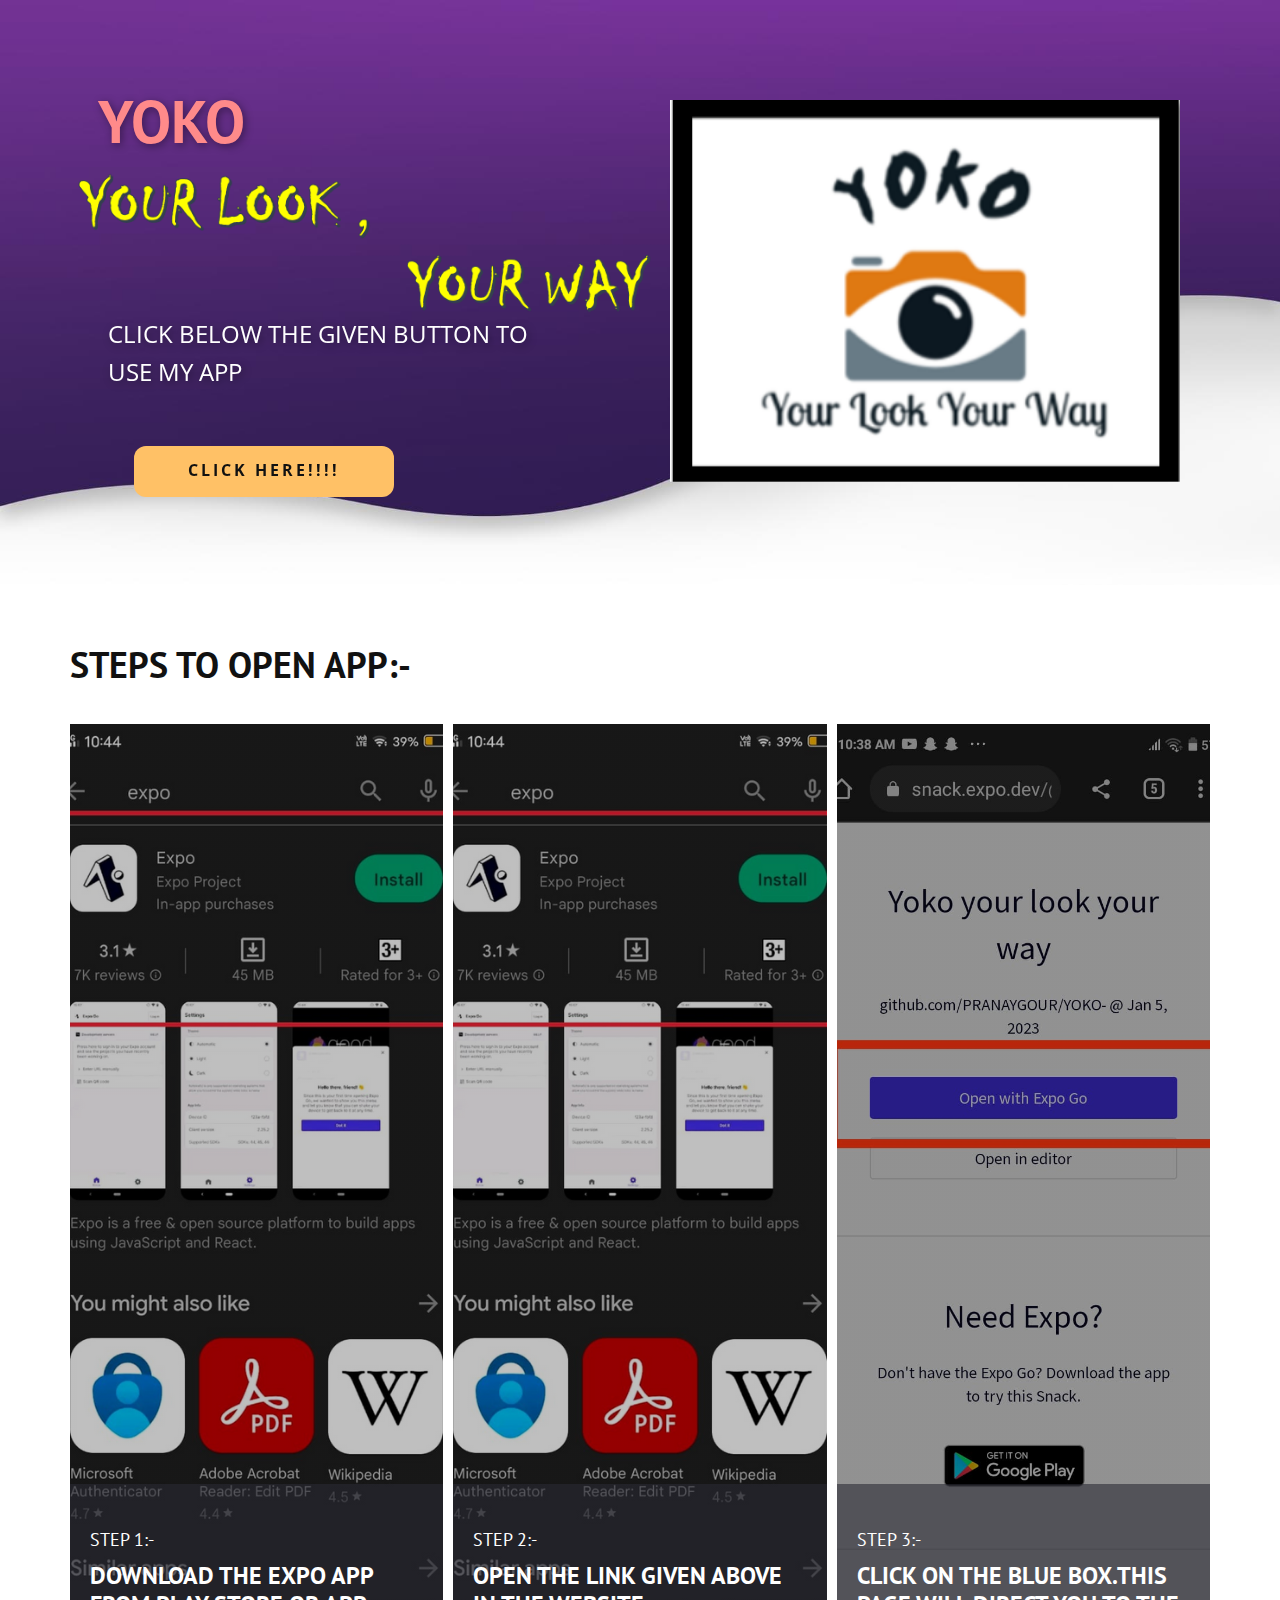
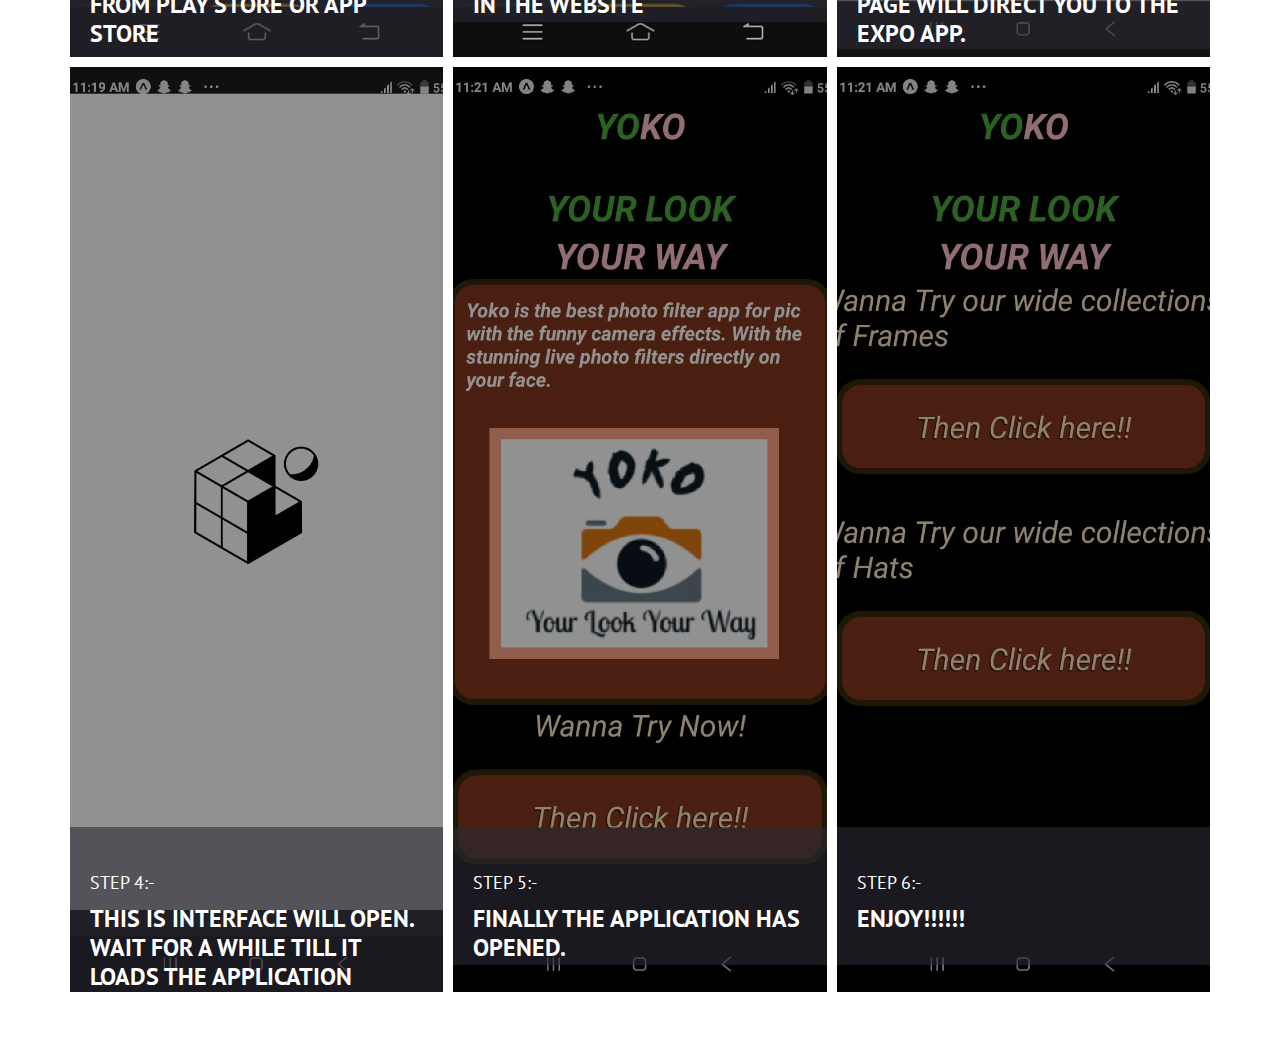
==== Page-3.html @ 058f5dcb "Add files via upload" ====
<!DOCTYPE html>
<html style="font-size: 16px;" lang="en"><head>
    <meta name="viewport" content="width=device-width, initial-scale=1.0">
    <meta charset="utf-8">
    <meta name="keywords" content="​My Works">
    <meta name="description" content="">
    <title>Page 3</title>
    <link rel="stylesheet" href="nicepage.css" media="screen">
<link rel="stylesheet" href="Page-3.css" media="screen">
    <script class="u-script" type="text/javascript" src="jquery.js" defer=""></script>
    <script class="u-script" type="text/javascript" src="nicepage.js" defer=""></script>
    <meta name="generator" content="Nicepage 5.2.4, nicepage.com">
    <meta property="og:title" content="YOKO">
    <meta property="og:description" content="YOUR LOOK YOUR WAY">
    <meta property="og:image" content="https://website3745525.nicepage.io/images/image.png">
    <meta property="og:url" content="https://website3745525.nicepage.io/?version=fc59ef0c-eb56-4a4a-ab87-d4430277e752&amp;uid=0a53eacb-4c13-490b-8528-49fe1c82d149">
    <link id="u-theme-google-font" rel="stylesheet" href="https://fonts.googleapis.com/css?family=PT+Sans:400,400i,700,700i|Open+Sans:300,300i,400,400i,500,500i,600,600i,700,700i,800,800i">
    
    
    
    <script type="application/ld+json">{
		"@context": "http://schema.org",
		"@type": "Organization",
		"name": "WebSite3745525"
}</script>
    <meta name="theme-color" content="#9693e6">
    <meta property="og:type" content="website">
  </head>
  <body class="u-body u-xl-mode" data-lang="en">
    <section class="u-clearfix u-image u-section-1" id="carousel_7ad6" data-image-width="1841" data-image-height="1080">
      <div class="u-clearfix u-sheet u-valign-middle u-sheet-1">
        <div class="u-clearfix u-layout-wrap u-layout-wrap-1">
          <div class="u-layout">
            <div class="u-layout-row">
              <div class="u-align-left u-container-style u-layout-cell u-right-cell u-shape-rectangle u-size-30 u-layout-cell-1" data-animation-name="customAnimationIn" data-animation-duration="1500">
                <div class="u-container-layout u-container-layout-1">
                  <h1 class="u-align-left u-text u-text-palette-2-base u-text-1">YOKO</h1>
                  <p class="u-align-left u-text u-text-body-alt-color u-text-2">CLICK BELOW THE GIVEN BUTTON TO USE MY APP</p>
                  <img class="u-image u-image-contain u-image-round u-radius-34 u-image-1" src="images/image-8.png" alt="" data-image-width="1916" data-image-height="378">
                  <a href="https://snack.expo.dev/@pranay3042007/yoko-your-look-your-way" class="u-active-palette-3-base u-align-left u-border-active-white u-border-hover-white u-border-none u-btn u-btn-round u-button-style u-hover-palette-3-base u-palette-3-base u-radius-12 u-text-active-palette-2-base u-text-hover-palette-2-base u-btn-1">CLICK HERE!!!!</a>
                </div>
              </div>
              <div class="u-container-style u-layout-cell u-left-cell u-size-30 u-layout-cell-2">
                <div class="u-container-layout u-valign-top-lg u-valign-top-md u-valign-top-sm u-valign-top-xl u-container-layout-2">
                  <img class="u-expanded-width u-image u-image-2" src="images/image.png?rand=9d15" data-image-width="369" data-image-height="279" data-animation-name="customAnimationIn" data-animation-duration="1250" data-animation-delay="500">
                </div>
              </div>
            </div>
          </div>
        </div>
      </div>
    </section>
    <section class="u-clearfix u-container-align-left u-section-2" id="sec-0a4c">
      <div class="u-clearfix u-sheet u-sheet-1">
        <h2 class="u-align-left u-text u-text-default u-text-1">STEPS TO OPEN APP:-</h2>
        <div class="u-expanded-width u-list u-list-1">
          <div class="u-repeater u-repeater-1">
            <div class="u-container-style u-image u-list-item u-repeater-item u-shading u-image-1" data-image-width="498" data-image-height="1080">
              <div class="u-container-layout u-similar-container u-container-layout-1">
                <div class="u-container-align-left u-container-style u-expanded-width u-group u-opacity u-opacity-60 u-palette-1-dark-3 u-group-1">
                  <div class="u-container-layout u-container-layout-2">
                    <h6 class="u-align-left u-text u-text-default u-text-2">STEP 1:-</h6>
                    <h3 class="u-align-left u-text u-text-default u-text-3">DOWNLOAD THE EXPO APP FROM PLAY STORE OR APP STORE</h3>
                  </div>
                </div>
              </div>
            </div>
            <div class="u-container-style u-image u-list-item u-repeater-item u-shading u-image-2" data-image-width="498" data-image-height="1080">
              <div class="u-container-layout u-similar-container u-container-layout-3">
                <div class="u-container-align-left u-container-style u-expanded-width u-group u-opacity u-opacity-60 u-palette-1-dark-3 u-group-2">
                  <div class="u-container-layout u-container-layout-4">
                    <h6 class="u-align-left u-text u-text-default u-text-4">STEP 2:-</h6>
                    <h3 class="u-align-left u-text u-text-default u-text-5">OPEN THE LINK GIVEN ABOVE IN THE WEBSITE</h3>
                  </div>
                </div>
              </div>
            </div>
            <div class="u-container-style u-image u-list-item u-repeater-item u-shading u-image-3" data-image-width="720" data-image-height="1600">
              <div class="u-container-layout u-similar-container u-container-layout-5">
                <div class="u-container-align-left u-container-style u-expanded-width u-group u-opacity u-opacity-60 u-palette-1-dark-3 u-group-3">
                  <div class="u-container-layout u-container-layout-6">
                    <h6 class="u-align-left u-text u-text-default u-text-6">STEP 3:-</h6>
                    <h3 class="u-align-left u-text u-text-default u-text-7">CLICK ON THE BLUE BOX.THIS PAGE WILL DIRECT YOU TO THE EXPO APP.</h3>
                  </div>
                </div>
              </div>
            </div>
            <div class="u-container-style u-image u-list-item u-repeater-item u-shading u-image-4" data-image-width="720" data-image-height="1600">
              <div class="u-container-layout u-similar-container u-container-layout-7">
                <div class="u-container-align-left u-container-style u-expanded-width u-group u-opacity u-opacity-60 u-palette-1-dark-3 u-group-4">
                  <div class="u-container-layout u-container-layout-8">
                    <h6 class="u-align-left u-text u-text-default u-text-8">STEP 4:-&nbsp;</h6>
                    <h3 class="u-align-left u-text u-text-default u-text-9">THIS IS INTERFACE WILL OPEN. WAIT FOR A WHILE TILL IT LOADS THE APPLICATION</h3>
                  </div>
                </div>
              </div>
            </div>
            <div class="u-container-style u-image u-list-item u-repeater-item u-shading u-image-5" data-image-width="720" data-image-height="1600">
              <div class="u-container-layout u-similar-container u-container-layout-9">
                <div class="u-container-align-left u-container-style u-expanded-width u-group u-opacity u-opacity-60 u-palette-1-dark-3 u-group-5">
                  <div class="u-container-layout u-container-layout-10">
                    <h6 class="u-align-left u-text u-text-default u-text-10">STEP 5:-</h6>
                    <h3 class="u-align-left u-text u-text-default u-text-11">FINALLY THE APPLICATION HAS OPENED.</h3>
                  </div>
                </div>
              </div>
            </div>
            <div class="u-container-style u-image u-list-item u-repeater-item u-shading u-image-6" data-image-width="720" data-image-height="1600">
              <div class="u-container-layout u-similar-container u-container-layout-11">
                <div class="u-container-align-left u-container-style u-expanded-width u-group u-opacity u-opacity-60 u-palette-1-dark-3 u-group-6">
                  <div class="u-container-layout u-container-layout-12">
                    <h6 class="u-align-left u-text u-text-default u-text-12">STEP 6:-</h6>
                    <h3 class="u-align-left u-text u-text-default u-text-13">ENJOY!!!!!!</h3>
                  </div>
                </div>
              </div>
            </div>
          </div>
        </div>
      </div>
    </section>
    
    
    
   
  
</body></html>
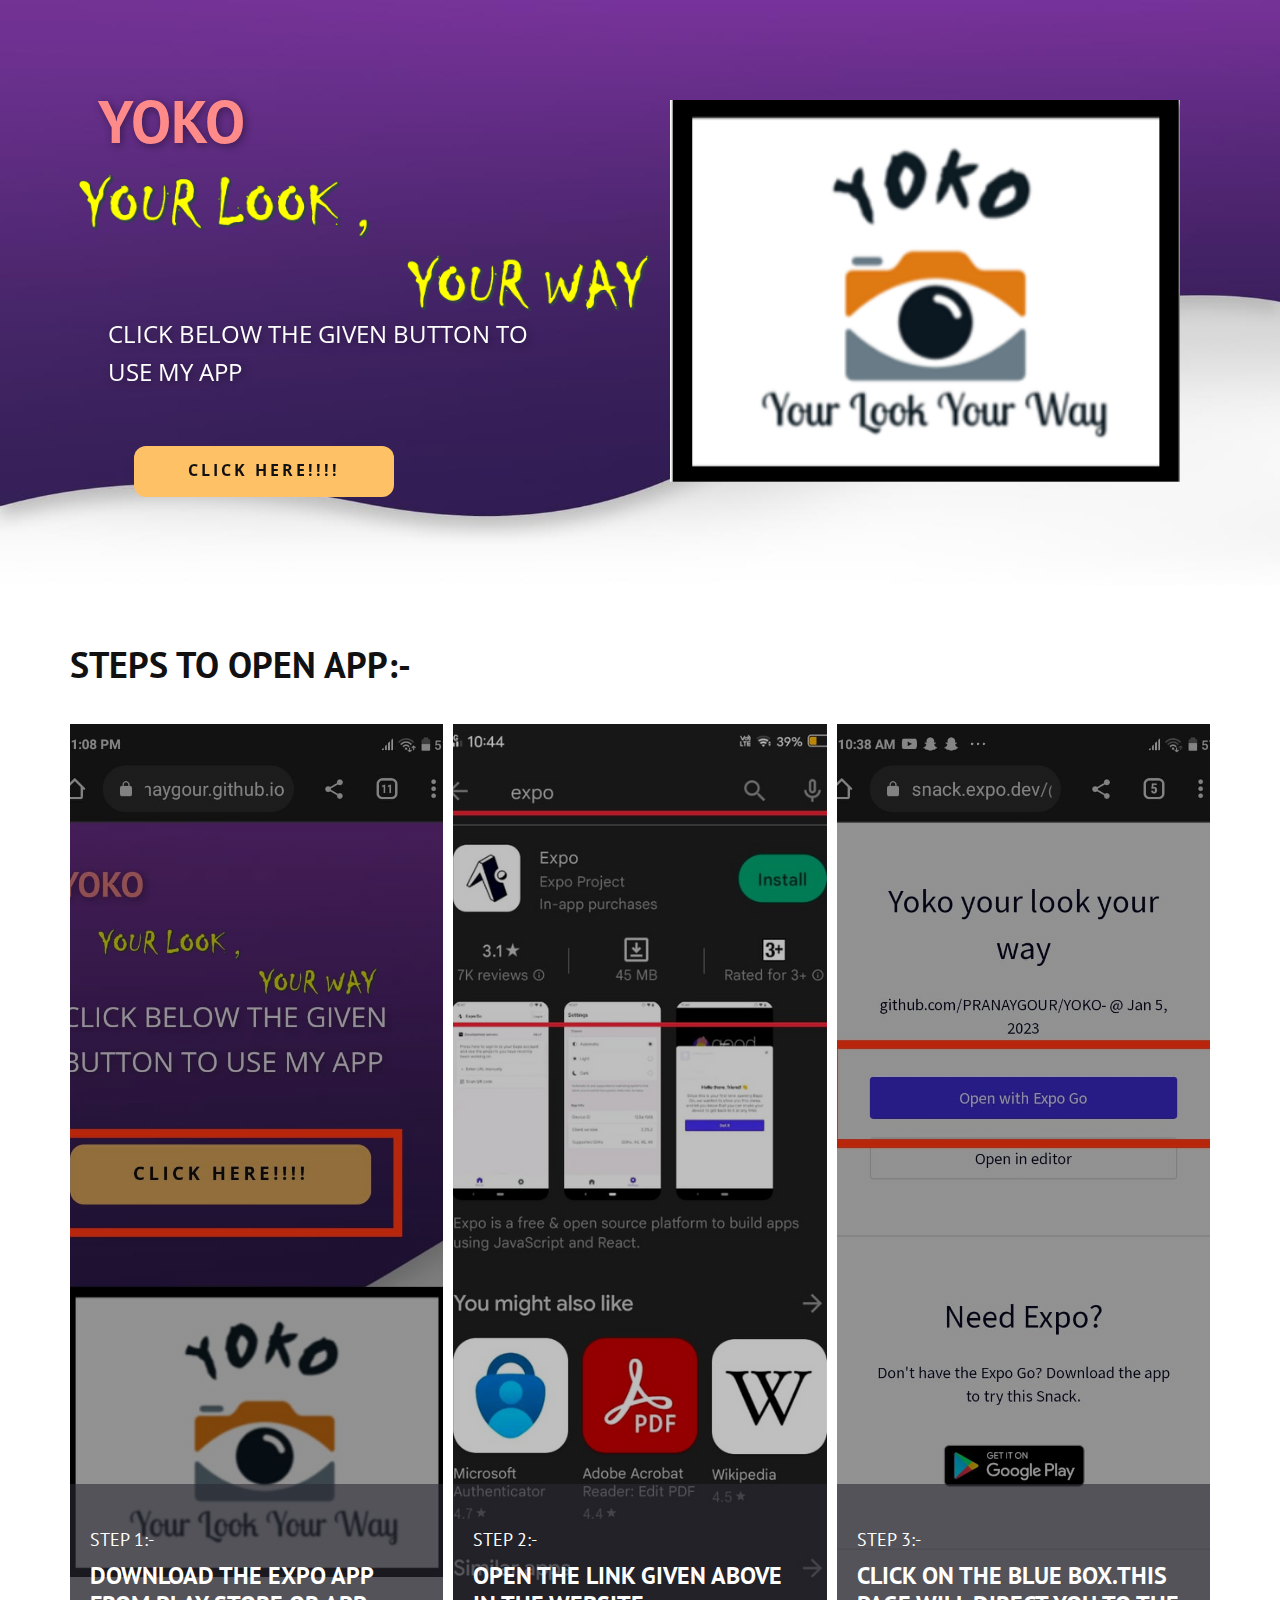
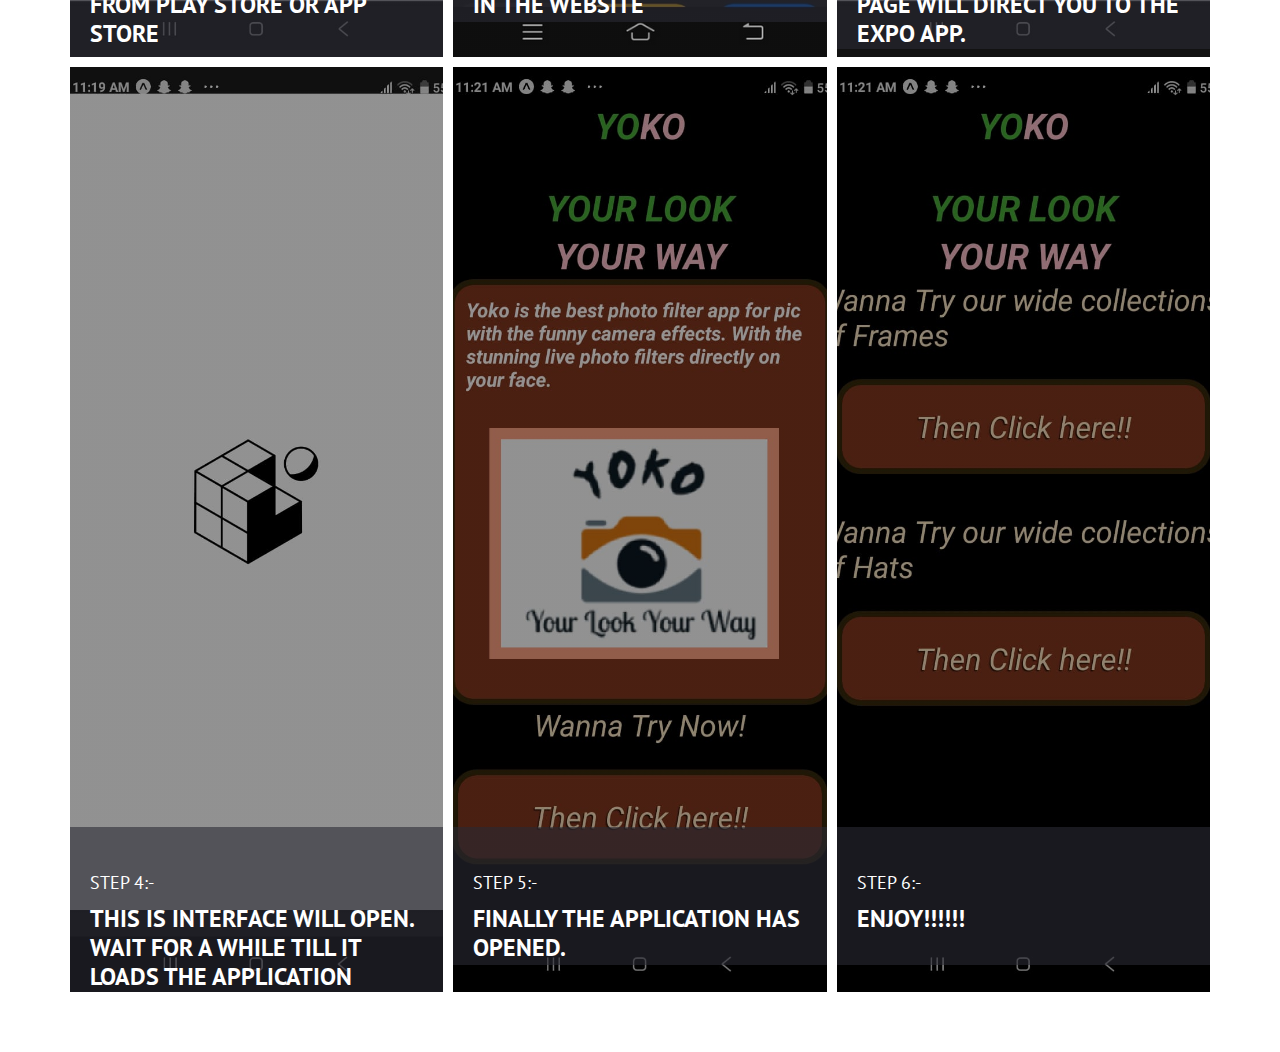
==== commit ee8a322e: "Add files via upload" ====
--- a/Page-3.html
+++ b/Page-3.html
@@ -42,7 +42,7 @@
               </div>
               <div class="u-container-style u-layout-cell u-left-cell u-size-30 u-layout-cell-2">
                 <div class="u-container-layout u-valign-top-lg u-valign-top-md u-valign-top-sm u-valign-top-xl u-container-layout-2">
-                  <img class="u-expanded-width u-image u-image-2" src="images/image.png?rand=9d15" data-image-width="369" data-image-height="279" data-animation-name="customAnimationIn" data-animation-duration="1250" data-animation-delay="500">
+                  <img class="u-expanded-width u-image u-image-2" src="images/image.png?rand=77fb" data-image-width="369" data-image-height="279" data-animation-name="customAnimationIn" data-animation-duration="1250" data-animation-delay="500">
                 </div>
               </div>
             </div>
@@ -55,7 +55,7 @@
         <h2 class="u-align-left u-text u-text-default u-text-1">STEPS TO OPEN APP:-</h2>
         <div class="u-expanded-width u-list u-list-1">
           <div class="u-repeater u-repeater-1">
-            <div class="u-container-style u-image u-list-item u-repeater-item u-shading u-image-1" data-image-width="498" data-image-height="1080">
+            <div class="u-container-style u-image u-list-item u-repeater-item u-shading u-image-1" data-image-width="720" data-image-height="1600">
               <div class="u-container-layout u-similar-container u-container-layout-1">
                 <div class="u-container-align-left u-container-style u-expanded-width u-group u-opacity u-opacity-60 u-palette-1-dark-3 u-group-1">
                   <div class="u-container-layout u-container-layout-2">
@@ -122,6 +122,6 @@
     
     
     
-   
+    
   
 </body></html>--- a/Page-3.css
+++ b/Page-3.css
@@ -294,7 +294,7 @@
 }
 
 .u-section-2 .u-image-1 {
-  background-image: linear-gradient(0deg, rgba(0,0,0,0.25), rgba(0,0,0,0.25)), url("images/image-11.png");
+  background-image: linear-gradient(0deg, rgba(0,0,0,0.25), rgba(0,0,0,0.25)), url("images/image1.png");
   background-position: 50% 50%;
 }
 
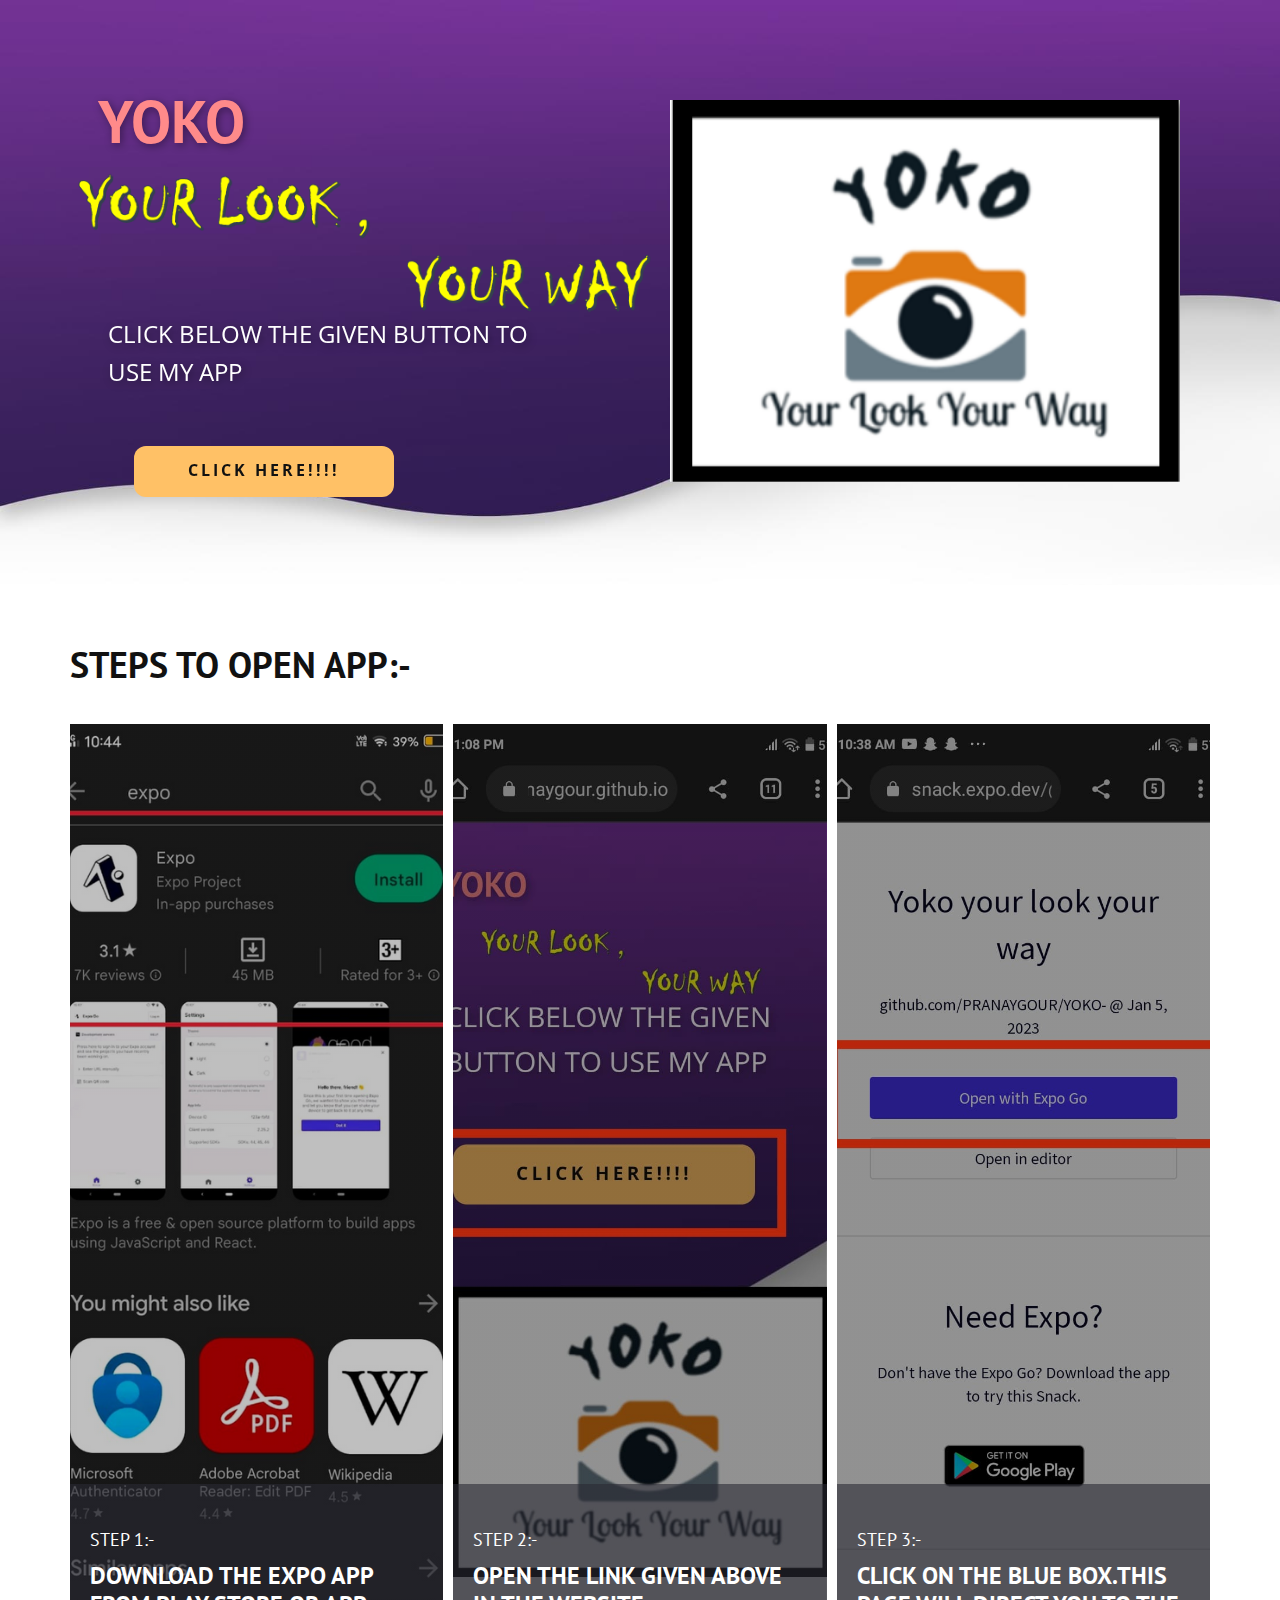
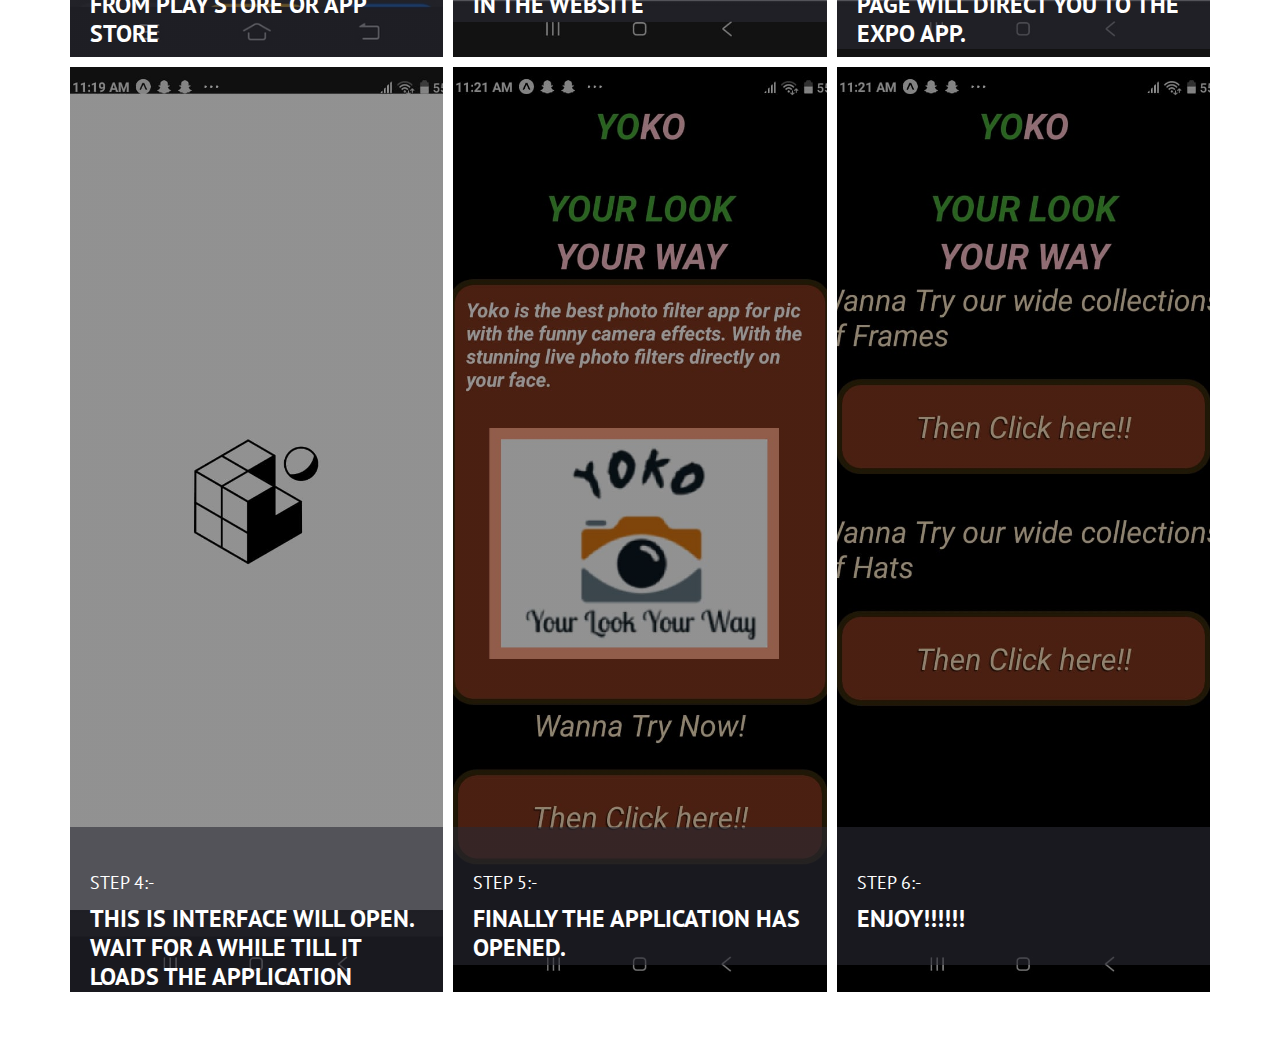
==== commit c7e6d839: "Add files via upload" ====
--- a/Page-3.html
+++ b/Page-3.html
@@ -55,7 +55,7 @@
         <h2 class="u-align-left u-text u-text-default u-text-1">STEPS TO OPEN APP:-</h2>
         <div class="u-expanded-width u-list u-list-1">
           <div class="u-repeater u-repeater-1">
-            <div class="u-container-style u-image u-list-item u-repeater-item u-shading u-image-1" data-image-width="720" data-image-height="1600">
+            <div class="u-container-style u-image u-list-item u-repeater-item u-shading u-image-2" data-image-width="720" data-image-height="1600">
               <div class="u-container-layout u-similar-container u-container-layout-1">
                 <div class="u-container-align-left u-container-style u-expanded-width u-group u-opacity u-opacity-60 u-palette-1-dark-3 u-group-1">
                   <div class="u-container-layout u-container-layout-2">
@@ -65,7 +65,7 @@
                 </div>
               </div>
             </div>
-            <div class="u-container-style u-image u-list-item u-repeater-item u-shading u-image-2" data-image-width="498" data-image-height="1080">
+            <div class="u-container-style u-image u-list-item u-repeater-item u-shading u-image-1" data-image-width="498" data-image-height="1080">
               <div class="u-container-layout u-similar-container u-container-layout-3">
                 <div class="u-container-align-left u-container-style u-expanded-width u-group u-opacity u-opacity-60 u-palette-1-dark-3 u-group-2">
                   <div class="u-container-layout u-container-layout-4">
